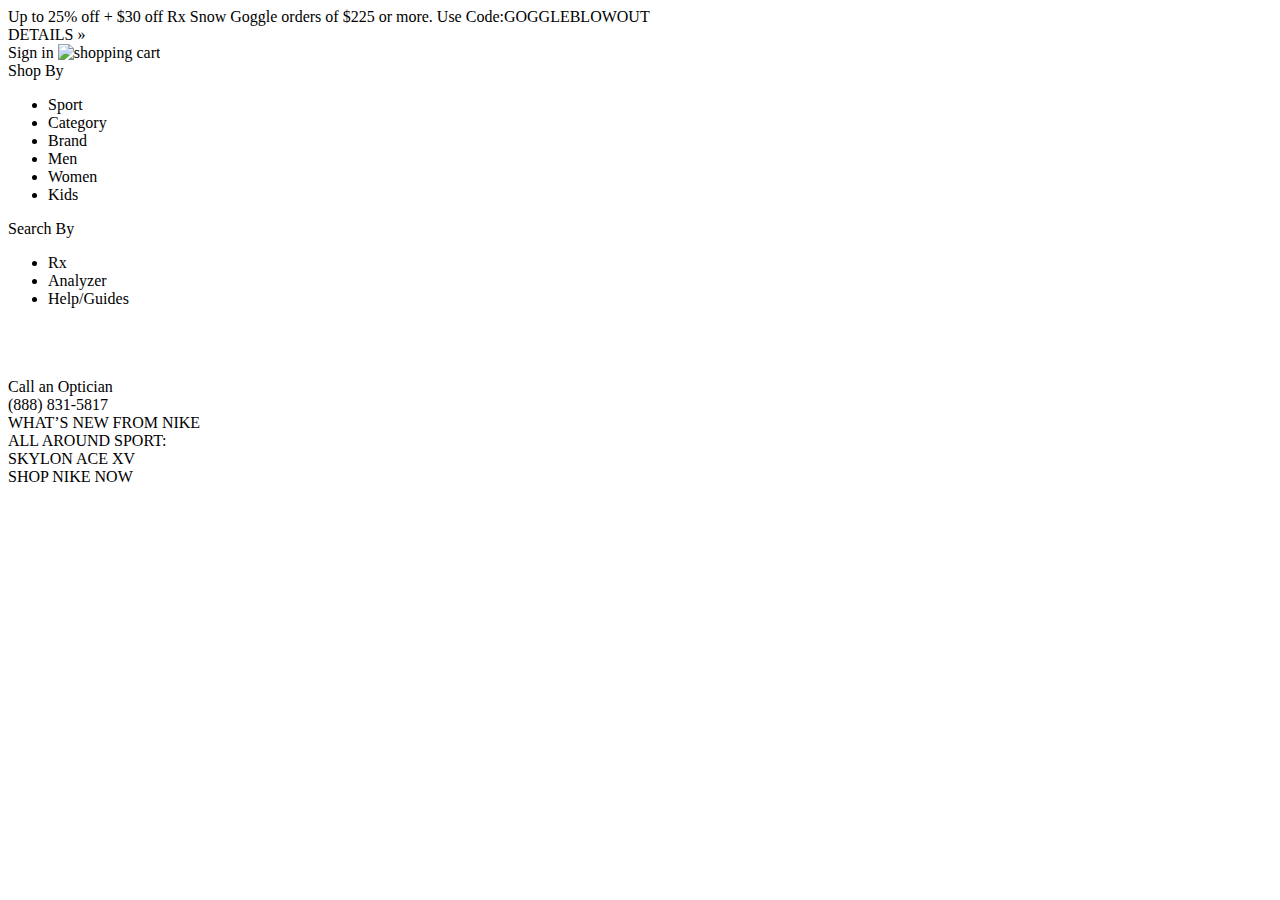
==== start.html @ 64a28533 "inital commit" ====
<!DOCTYPE html>
<html lang="en">
<head>
    <meta charset="UTF-8">
    <title>Title</title>
    <link type="text/css" src="styles.css">
</head>
<body>
    <div id="topBar">
        <div class="container">
            <div>Up to 25% off + $30 off Rx Snow Goggle orders of $225 or more. Use Code:GOGGLEBLOWOUT</div>
            <div>DETAILS »</div>
            <div>Sign in <img src="" alt="shopping cart"></div>
        </div>
    </div>
    <div id="navBar">
        <div class="container">
            <div>Shop By</div>
            <ul>
                <li>Sport</li>
                <li>Category</li>
                <li>Brand</li>
                <li>Men</li>
                <li>Women</li>
                <li>Kids</li>
            </ul>
        </div>
        <div>
            <div>Search By</div>
            <ul>
                <li>Rx</li>
                <li>Analyzer</li>
                <li>Help/Guides</li>
            </ul>
        </div>
    </div>
    <div id="logoBar">
        <div><img src=""></div>
        <div><img src=""></div>
        <div >
            <div><img src=""></div>
            <div>
                <div>Call an Optician</div>
                <div>(888) 831-5817</div>
            </div>
        </div>
    </div>
    <div id="features">
        <div id="ad1">
            <div class="col50">
                <div class="adTitle">WHAT’S NEW FROM NIKE</div>
                <div class="subTitle">
                    <div class="ln1">ALL AROUND SPORT:</div>
                    <div class="ln2">SKYLON ACE XV</div>
                </div>
                <div class="btn-shop">SHOP NIKE NOW</div>
            </div>
            <div class="col50"><img src=""></div>
        </div>
    </div>
</body>
</html>
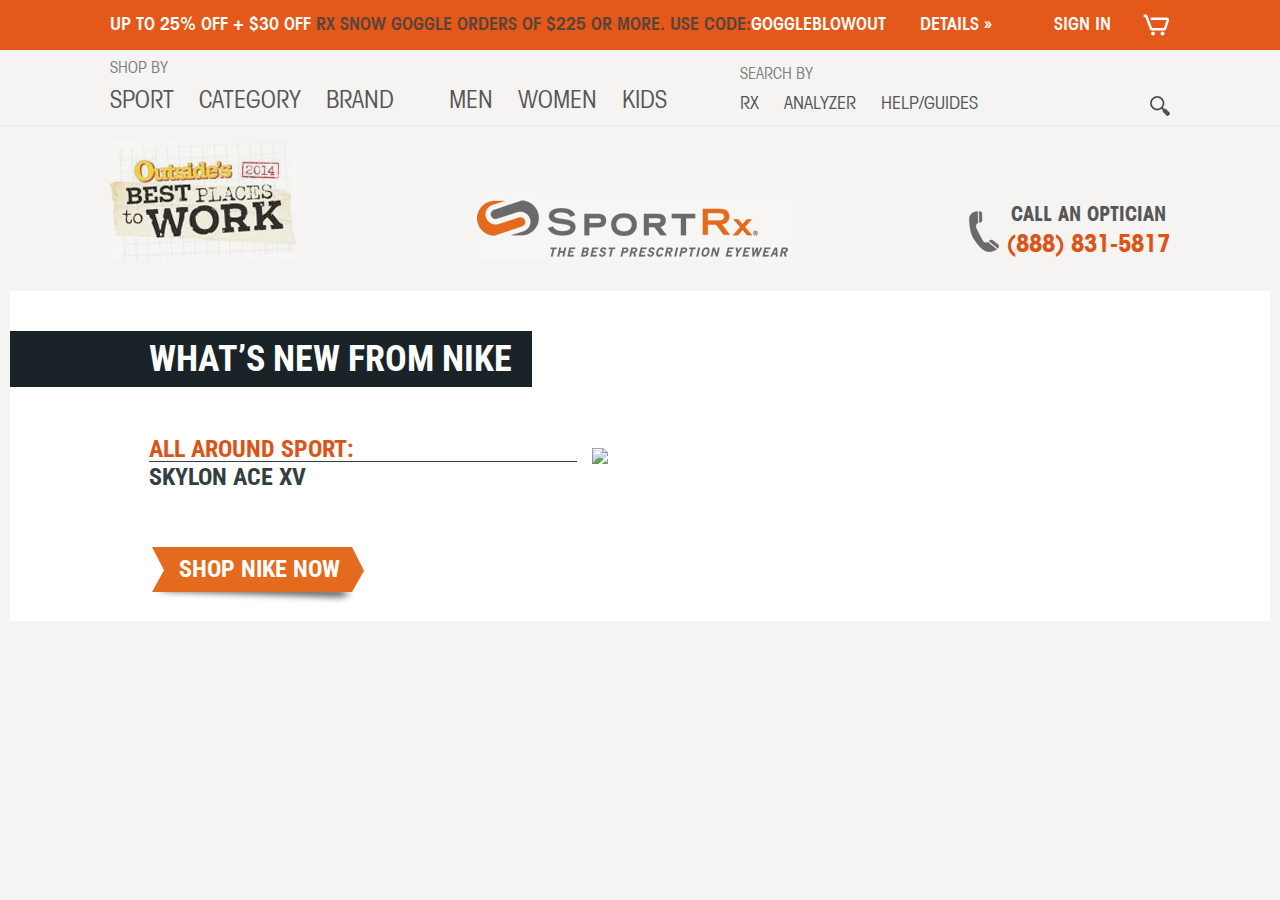
==== commit aad2ec65: "responsive styles, menu js, images, fonts" ====
--- a/start.html
+++ b/start.html
@@ -2,60 +2,85 @@
 <html lang="en">
 <head>
     <meta charset="UTF-8">
-    <title>Title</title>
-    <link type="text/css" src="styles.css">
+    <meta name="viewport" content="width=device-width, initial-scale=1">
+    <title>Tragic Test</title>
+    <link rel="stylesheet" type="text/css" href="/styles/styles.css">
+    <link rel="stylesheet" href="https://cdnjs.cloudflare.com/ajax/libs/font-awesome/4.7.0/css/font-awesome.min.css">
+    <script src="/js/custom.js"></script>
 </head>
 <body>
     <div id="topBar">
         <div class="container">
-            <div>Up to 25% off + $30 off Rx Snow Goggle orders of $225 or more. Use Code:GOGGLEBLOWOUT</div>
-            <div>DETAILS »</div>
-            <div>Sign in <img src="" alt="shopping cart"></div>
+            <div class="adText">
+                <span class="whiteText">Up to 25% off + $30 off</span> Rx Snow Goggle orders of $225 or more. <span>Use Code:<span class="whiteText">GOGGLEBLOWOUT</span></span>
+                <a class="adDetails" href="/ad-details/">DETAILS »</a>
+            </div>
+            <div class="userInfo"><span class="signInText">Sign in </span><img class="cart" src="/images/cart.png" alt="shopping cart"></div>
         </div>
     </div>
-    <div id="navBar">
+    <div id="navBar" class="collapsed">
         <div class="container">
-            <div>Shop By</div>
-            <ul>
-                <li>Sport</li>
-                <li>Category</li>
-                <li>Brand</li>
-                <li>Men</li>
-                <li>Women</li>
-                <li>Kids</li>
-            </ul>
-        </div>
-        <div>
-            <div>Search By</div>
-            <ul>
-                <li>Rx</li>
-                <li>Analyzer</li>
-                <li>Help/Guides</li>
-            </ul>
+            <div class="filters">
+                <div class="categoryFilter">
+                    <div class="filterTitle">Shop By</div>
+                    <div class="navListContainer">
+                        <ul class="inlineList">
+                            <li><a href="#">Sport</a></li>
+                            <li><a href="#">Category</a></li>
+                            <li><a href="#">Brand</a></li>
+                        </ul>
+                        <ul class="inlineList">
+                            <li><a href="#">Men</a></li>
+                            <li><a href="#">Women</a></li>
+                            <li><a href="#">Kids</a></li>
+                        </ul>
+                    </div>
+                </div>
+                <div class="searchFilter">
+                    <div class="filterCol">
+                        <div class="filterTitle">Search By</div>
+                        <ul class="inlineList">
+                            <li><a href="#">Rx</a></li>
+                            <li><a href="#">Analyzer</a></li>
+                            <li><a href="#">Help/Guides</a></li>
+                        </ul>
+                    </div>
+                    <img class="searchIcon" src="/images/search-icon.png">
+                </div>
+            </div>
+            <a href="javascript:void(0);" class="icon" onclick="navCollapse()">
+                <i class="fa fa-bars"></i>
+            </a>
         </div>
     </div>
     <div id="logoBar">
-        <div><img src=""></div>
-        <div><img src=""></div>
-        <div >
-            <div><img src=""></div>
-            <div>
-                <div>Call an Optician</div>
-                <div>(888) 831-5817</div>
+        <div class="container">
+        <img class="bestPlaces" src="/images/Best-Place-to-Work.jpg">
+            <img class="sportRX" src="/images/SportRX-Logo.jpg">
+            <div class="callInfo">
+                <img class="phoneIcon" src="/images/Phone.png">
+                <div>
+                    <div>Call an Optician</div>
+                    <div class="phoneNumber">(888) 831-5817</div>
+                </div>
             </div>
         </div>
     </div>
     <div id="features">
-        <div id="ad1">
-            <div class="col50">
-                <div class="adTitle">WHAT’S NEW FROM NIKE</div>
-                <div class="subTitle">
-                    <div class="ln1">ALL AROUND SPORT:</div>
-                    <div class="ln2">SKYLON ACE XV</div>
+        <div class="container">
+            <div id="ad1">
+                <div class="col1">
+                    <div class="adTitle">WHAT’S NEW FROM NIKE</div>
+                    <div class="adBody">
+                        <div class="subTitle">
+                            <div class="ln1">ALL AROUND SPORT:</div>
+                            <div class="ln2">SKYLON ACE XV</div>
+                        </div>
+                        <div><a class="btn-shop" href="/shop-nike/">SHOP NIKE NOW</a></div>
+                    </div>
                 </div>
-                <div class="btn-shop">SHOP NIKE NOW</div>
+                <div class="col2"><img class="product1" src="/images/product1.jpg"></div>
             </div>
-            <div class="col50"><img src=""></div>
         </div>
     </div>
 </body>
--- a/styles/styles.css
+++ b/styles/styles.css
@@ -0,0 +1,379 @@
+@import url("https://fonts.googleapis.com/css?family=Roboto+Condensed:700&display=swap");
+@font-face {
+  font-family: AvantGardeCondDemi;
+  src: url("/fonts/ITC Avant Garde Gothic Demi Condensed.otf");
+}
+@font-face {
+  font-family: AvantGardeCondBook;
+  src: url("/fonts/ITC Avant Garde Gothic Book Condensed.otf");
+}
+@font-face {
+  font-family: AvantGardeCondBold;
+  src: url("/fonts/ITC Avant Garde Gothic Bold Condensed.otf");
+}
+body {
+  margin: 0;
+  min-height: 100vh;
+  background: #f5f4f2;
+}
+
+.container {
+  width: 1080px;
+  max-width: 100%;
+  margin: 0 auto;
+  padding: 0 10px;
+  display: flex;
+  flex-wrap: wrap;
+  justify-content: space-between;
+  align-items: flex-end;
+  box-sizing: border-box;
+  position: relative;
+}
+
+#topBar {
+  background: #e45819;
+  padding: 10px 0;
+  display: flex;
+  align-items: center;
+  font-size: 18px;
+  text-transform: uppercase;
+  line-height: 30px;
+  font-family: "AvantGardeCondDemi", sans-serif;
+}
+
+.whiteText {
+  color: #fff;
+}
+
+.adText {
+  color: #57443b;
+  width: 100%;
+  text-align: center;
+}
+.adText span {
+  display: block;
+}
+.adText span span {
+  display: inline;
+}
+
+.adDetails {
+  color: #fff;
+  text-decoration: none;
+  display: block;
+}
+
+.userInfo {
+  color: #fff;
+  display: flex;
+  align-items: center;
+  justify-content: center;
+  min-width: 116px;
+  width: 100%;
+}
+.userInfo img.cart {
+  margin: 0 0 0 32px;
+}
+
+#navBar {
+  border-bottom: 1px solid #eaeaea;
+  min-height: 75px;
+  display: flex;
+  align-items: center;
+  text-transform: uppercase;
+  font-family: "AvantGardeCondBook", sans-serif;
+}
+#navBar .icon {
+  color: #565759;
+  font-size: 25px;
+}
+#navBar .container {
+  justify-content: center;
+}
+
+.filters {
+  width: 1080px;
+  max-width: 100%;
+  margin: 0 auto;
+  display: flex;
+  flex-wrap: wrap;
+  justify-content: space-between;
+  align-items: flex-end;
+  box-sizing: border-box;
+}
+
+ul.inlineList {
+  list-style: none;
+  padding: 0;
+  margin: 0;
+  display: flex;
+  color: #565759;
+  font-size: 24px;
+}
+ul.inlineList li:not(:first-child):not(:last-child) {
+  margin: 0 25px;
+}
+ul.inlineList li a {
+  color: #565759;
+  text-decoration: none;
+}
+
+.filterTitle {
+  color: #808080;
+  font-size: 16px;
+  margin: 0 0 10px 0;
+}
+
+.navListContainer {
+  display: flex;
+  flex-wrap: wrap;
+}
+.navListContainer .inlineList:nth-of-type(1) {
+  margin: 0 55px 0 0;
+}
+
+.searchFilter, .categoryFilter {
+  display: none;
+}
+
+.searchFilter {
+  align-items: flex-end;
+  justify-content: space-between;
+}
+.searchFilter .filterCol {
+  display: flex;
+  flex-direction: column;
+  justify-content: space-between;
+}
+.searchFilter .inlineList {
+  font-size: 18px;
+}
+.searchFilter .searchIcon {
+  margin: 0 0 0 12px;
+}
+
+#logoBar {
+  margin: 15px 0;
+}
+#logoBar .container {
+  justify-content: space-around;
+}
+#logoBar img {
+  margin: 15px;
+}
+#logoBar .callInfo {
+  font-size: 20px;
+  line-height: 30px;
+  text-transform: uppercase;
+  font-family: "AvantGardeCondBold", sans-serif;
+  color: #565759;
+  align-items: center;
+  text-align: center;
+  display: flex;
+}
+#logoBar .callInfo .phoneNumber {
+  color: #db5418;
+  font-size: 24px;
+}
+#logoBar .callInfo .phoneIcon {
+  margin: 0 8px 0 0;
+}
+
+#features {
+  margin: 30px 0;
+}
+#features .container {
+  width: 1500px;
+}
+
+#ad1 {
+  width: 100%;
+  background: #fff;
+  display: flex;
+  flex-wrap: wrap;
+  justify-content: space-between;
+  font-weight: bold;
+  font-family: "Roboto Condensed", sans-serif;
+}
+#ad1 .col1 {
+  width: 100%;
+  margin: 0 15px 0 0;
+}
+#ad1 .col2 {
+  width: 100%;
+  display: flex;
+  align-items: center;
+  justify-content: flex-end;
+}
+#ad1 .col2 img {
+  max-width: 525px;
+  width: 100%;
+}
+
+img {
+  max-width: 100%;
+}
+
+.adTitle {
+  font-size: 23px;
+  color: #fff;
+  background: #1a2328;
+  line-height: 56px;
+  padding: 0 20px 0 11.5%;
+  margin: 25px 0 0;
+  display: inline-block;
+}
+
+.adBody {
+  margin: 20px 0 0 11.5%;
+}
+
+.subTitle {
+  font-size: 20px;
+  margin: 0 0 25px;
+}
+.subTitle .ln1 {
+  color: #da5418;
+  border-bottom: 1px solid #333e42;
+  line-height: 24px;
+}
+.subTitle .ln2 {
+  color: #333e42;
+  line-height: 30px;
+}
+
+.btn-shop {
+  display: inline-block;
+  background: url(/images/Btn-Base.png) no-repeat;
+  color: #fff;
+  font-size: 24px;
+  line-height: 45px;
+  padding: 0 30px 14px;
+  text-decoration: none;
+  margin: 0 0 15px;
+}
+
+@media (min-width: 576px) {
+  .adTitle {
+    font-size: 26px;
+  }
+
+  .subTitle {
+    font-size: 24px;
+  }
+}
+@media (min-width: 768px) {
+  #ad1 .col1 {
+    width: 45%;
+  }
+  #ad1 .col2 {
+    width: calc(55% - 15px);
+  }
+  #ad1 .col2 img {
+    max-width: 100%;
+  }
+
+  .adTitle {
+    padding: 0 20px 0 11.5%;
+  }
+
+  .adText span {
+    display: inline;
+  }
+
+  .adBody {
+    margin: 20px 0 0 11.5%;
+  }
+}
+@media (max-width: 991px) {
+  #navBar.open .searchFilter {
+    display: flex;
+  }
+  #navBar.open .categoryFilter {
+    display: block;
+    width: 100%;
+    margin: 0 0 15px;
+  }
+  #navBar.open .filters {
+    width: 100%;
+    position: absolute;
+    background: #fff;
+    top: 35px;
+    padding: 10px;
+    left: 0;
+    z-index: 999;
+    border-bottom: 1px solid #1a2328;
+    border-top: 1px solid #1a2328;
+  }
+}
+@media (min-width: 992px) {
+  .icon {
+    display: none;
+  }
+
+  .searchFilter {
+    display: flex;
+  }
+
+  .categoryFilter {
+    display: block;
+  }
+
+  .adText {
+    margin: 0 15px 0 0;
+    width: auto;
+    text-align: left;
+  }
+
+  .adTitle {
+    font-size: 36px;
+    margin: 40px 0 0;
+  }
+
+  .adBody {
+    margin: 50px 0 0 11.5%;
+  }
+
+  .adDetails {
+    margin: 0 0 0 29px;
+    display: inline;
+  }
+
+  .subTitle {
+    margin: 0 0 55px;
+  }
+
+  #logoBar .container {
+    justify-content: space-between;
+  }
+  #logoBar img {
+    margin: 0px;
+  }
+
+  .userInfo {
+    width: auto;
+  }
+
+  .searchFilter .searchIcon {
+    margin: 0 0 0 120px;
+  }
+
+  #navBar .container {
+    justify-content: center;
+  }
+}
+@media (min-width: 1200px) {
+  .adTitle {
+    padding: 0 20px 0 24.5%;
+  }
+
+  .adBody {
+    margin: 50px 0 0 24.5%;
+  }
+
+  .searchFilter .searchIcon {
+    margin: 0 0 0 172px;
+  }
+}
+
+/*# sourceMappingURL=styles.css.map */
